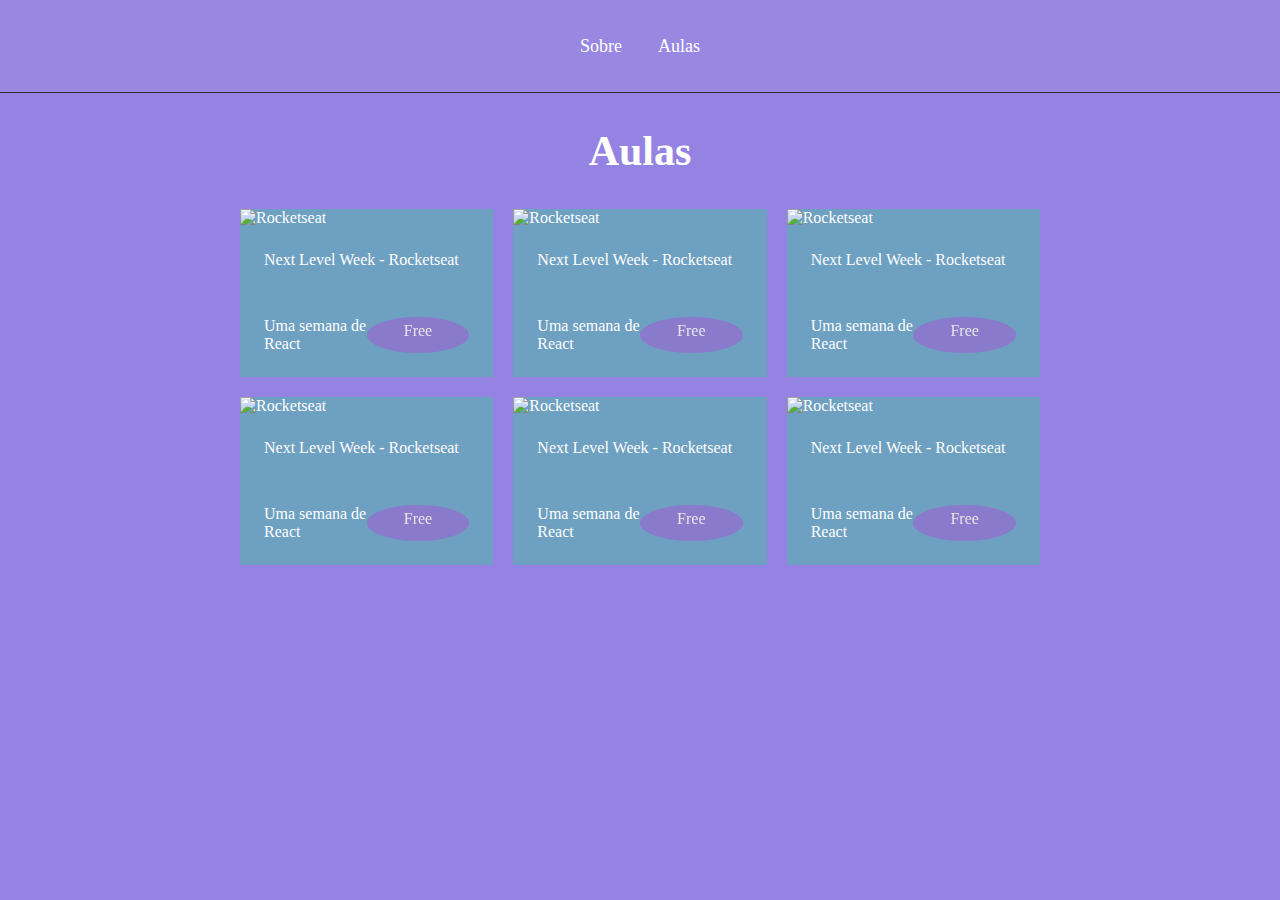
==== classes.html @ 6935b2e0 "more" ====
<!DOCTYPE html>
<html lang="pt-br">

<head>
  <meta charset="UTF-8">
  <meta name="viewport" content="width=device-width, initial-scale=1.0">
  <link rel="shortcut icon" href="alfabetoA.ico" type="image/x-icon">
  <title>Ana Dias</title>
  <link rel="stylesheet" href="estilo.css" />
</head>

<body>
  <header>
    <div class="links">
      <a href="">Sobre</a>
      <a href="">Aulas</a>
    </div>
  </header>
  <div id="wrapper">
    <h1>Aulas</h1>
  </div>
  <section class="cards">
    <div class="card">
      <div class="card_image-container">
        <img src="https://img.youtube.com/vi/5CZmkjFHe4U/0.jpg" alt="Rocketseat">
      </div>
      <div class="card_content">
        <p>Next Level Week - Rocketseat</p>
      </div>
      <div class="card_info">
        <p>Uma semana de React</p>
        <p class="card_price">Free</p>
      </div>
    </div>
    <div class="card">
      <div class="card_image-container">
        <img src="https://img.youtube.com/vi/5CZmkjFHe4U/0.jpg" alt="Rocketseat">
      </div>
      <div class="card_content">
        <p>Next Level Week - Rocketseat</p>
      </div>
      <div class="card_info">
        <p>Uma semana de React</p>
        <p class="card_price">Free</p>
      </div>
    </div>
    <div class="card">
      <div class="card_image-container">
        <img src="https://img.youtube.com/vi/5CZmkjFHe4U/0.jpg" alt="Rocketseat">
      </div>
      <div class="card_content">
        <p>Next Level Week - Rocketseat</p>
      </div>
      <div class="card_info">
        <p>Uma semana de React</p>
        <p class="card_price">Free</p>
      </div>
    </div>
    <div class="card">
      <div class="card_image-container">
        <img src="https://img.youtube.com/vi/5CZmkjFHe4U/0.jpg" alt="Rocketseat">
      </div>
      <div class="card_content">
        <p>Next Level Week - Rocketseat</p>
      </div>
      <div class="card_info">
        <p>Uma semana de React</p>
        <p class="card_price">Free</p>
      </div>
    </div>
    <div class="card">
      <div class="card_image-container">
        <img src="https://img.youtube.com/vi/5CZmkjFHe4U/0.jpg" alt="Rocketseat">
      </div>
      <div class="card_content">
        <p>Next Level Week - Rocketseat</p>
      </div>
      <div class="card_info">
        <p>Uma semana de React</p>
        <p class="card_price">Free</p>
      </div>
    </div>
    <div class="card">
      <div class="card_image-container">
        <img src="https://img.youtube.com/vi/5CZmkjFHe4U/0.jpg" alt="Rocketseat">
      </div>
      <div class="card_content">
        <p>Next Level Week - Rocketseat</p>
      </div>
      <div class="card_info">
        <p>Uma semana de React</p>
        <p class="card_price">Free</p>
      </div>
    </div>

  </section>

</body>

</html>
---- estilo.css ----
*{
  margin:0;
  padding: 0;
  border:0;
}
section{
  display: block;
}

body{
  background: rgb(148, 131, 226);
  color: white;
}
header{
  padding:32px;
  border-bottom: 1px solid #333;
  background: rgb(152, 136, 226);

}

.links {
  text-align: center;
}
.links a{
  color: white;
  font-size: 18px;
  line-height:28px;
  margin: 0 16px;
  text-decoration: none;
}
.links a:hover{
  color:rgb(177, 212, 235);
  transition: color 200ms;

}
#wrapper{
  text-align: center;
  padding: 32px;

}
#wrapper img{
  border-radius: 50%;
  border:5px solid rgb(177, 212, 235);
  margin-bottom: 32px;
  height: 300px;

}
#wrapper h1{
  font-size: 42px;
  line-height: 52px;
  font-weight: bold;
}

#wrapper h2{
  font-size: 24px;
  line-height: 34px;
  font-weight: normal;
  opacity: 0.8;
}
#wrapper p{
  font-size: 24px;
  line-height: 34px;
  font-weight: bold;
}
#wrapper p a{
  font-size: 24px;
  line-height: 34px;
  font-weight: bold;
}

#links-footer a {
  text-decoration: underline;

}
.cards{
  max-width: 800px;
  margin:0 auto;
  display: grid;
  grid-template-columns: 1fr 1fr 1fr;
  gap: 20px;
}
.card{
  background-color:rgb(110, 160, 194);
}
.card_image-container img{
  width: 100%;
}
.card_content,
.card_info {
  padding:24px
}
.card_info{
  display:grid;
  grid-template-columns: 1fr 1fr;
}
.card_price{
  background-color:  rgb(152, 136, 226);
  filter:brightness(90%);
  padding: 5px 20px;
  border-radius: 50%;
  text-align: center;
}
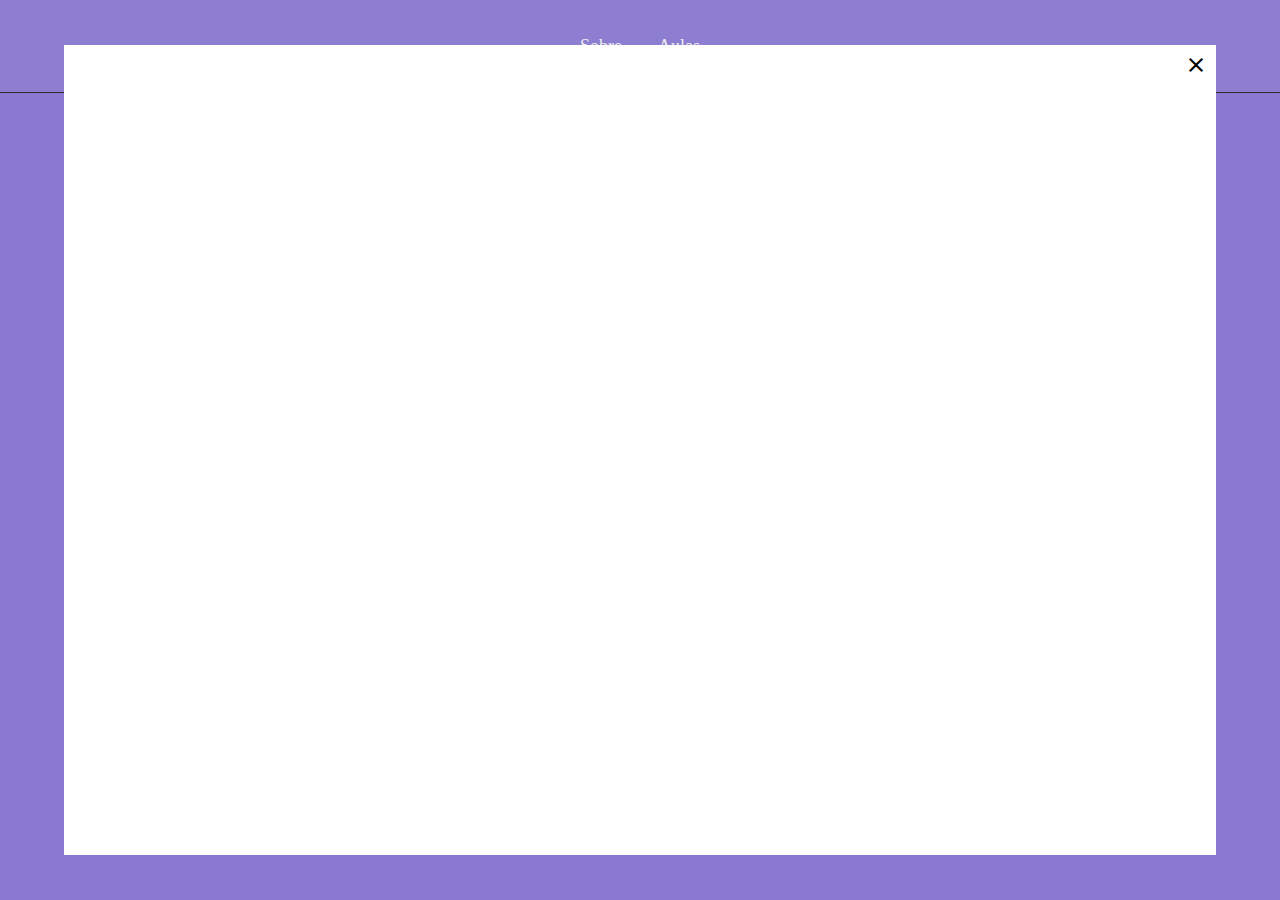
==== commit 1dfe67d9: "more" ====
--- a/classes.html
+++ b/classes.html
@@ -6,14 +6,15 @@
   <meta name="viewport" content="width=device-width, initial-scale=1.0">
   <link rel="shortcut icon" href="alfabetoA.ico" type="image/x-icon">
   <title>Ana Dias</title>
+  <link href="https://fonts.googleapis.com/icon?family=Material+Icons" rel="stylesheet">
   <link rel="stylesheet" href="estilo.css" />
 </head>
 
 <body>
   <header>
     <div class="links">
-      <a href="">Sobre</a>
-      <a href="">Aulas</a>
+      <a href="/index.html">Sobre</a>
+      <a href="classes.html">Aulas</a>
     </div>
   </header>
   <div id="wrapper">
@@ -94,6 +95,16 @@
     </div>
 
   </section>
+  <div class="modal-overlay active">
+    <div class="modal">
+      <a class="close-modal">
+        <i class="material-icons">close</i>
+      </a>
+      <div class="modal-content">
+
+      </div>
+    </div>
+  </div>
 
 </body>
 
--- a/estilo.css
+++ b/estilo.css
@@ -100,3 +100,33 @@
   border-radius: 50%;
   text-align: center;
 }
+
+.modal-overlay{
+  background-color: rgba(0,0,0,0.07);
+  width: 100%;
+  height: 100%;
+  position: fixed;
+  top:0;
+  opacity:0;
+  visibility: hidden;
+}
+
+.modal {
+  background-color: white;
+  width: 90%;
+  height: 90%;
+  margin:5vh auto;
+  position:relative;
+}
+
+.modal .close-modal{
+  color: black;
+  position: absolute;
+  right:8px;
+  top:8px;
+  cursor: pointer;
+}
+.modal-overlay.active{
+  opacity:1;
+  visibility: visible;
+}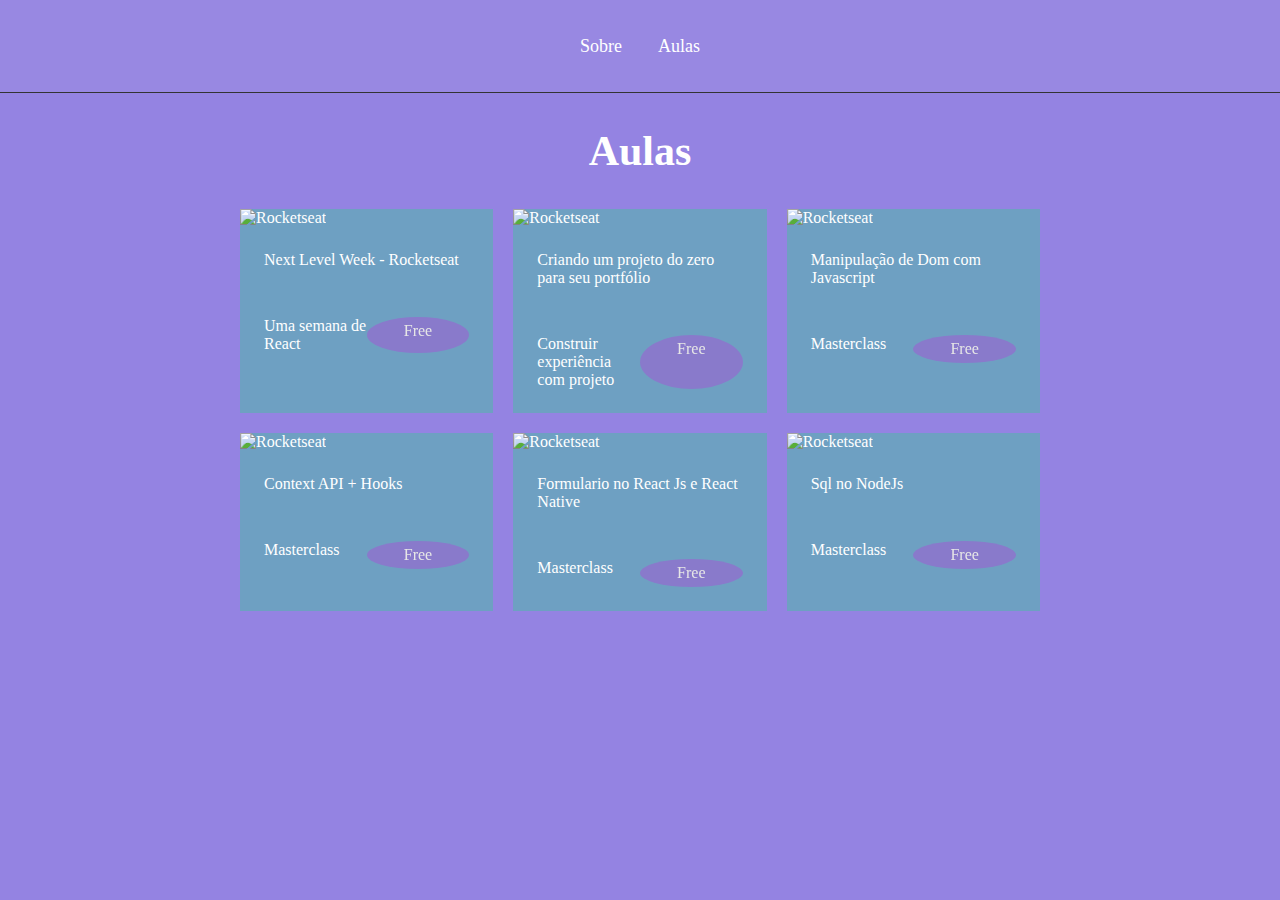
==== commit 4798da90: "more" ====
--- a/classes.html
+++ b/classes.html
@@ -35,77 +35,78 @@
     </div>
     <div class="card">
       <div class="card_image-container">
-        <img src="https://img.youtube.com/vi/5CZmkjFHe4U/0.jpg" alt="Rocketseat">
+        <img src="https://img.youtube.com/vi/EhnXaybirdA/hqdefault.jpg" alt="Rocketseat">
       </div>
       <div class="card_content">
-        <p>Next Level Week - Rocketseat</p>
+        <p> Criando um projeto do zero para seu portfólio</p>
       </div>
       <div class="card_info">
-        <p>Uma semana de React</p>
+        <p> Construir experiência com projeto</p>
         <p class="card_price">Free</p>
       </div>
     </div>
     <div class="card">
       <div class="card_image-container">
-        <img src="https://img.youtube.com/vi/5CZmkjFHe4U/0.jpg" alt="Rocketseat">
+        <img src="https://img.youtube.com/vi/UftSB4DaRU4/hqdefault.jpg" alt="Rocketseat">
       </div>
       <div class="card_content">
-        <p>Next Level Week - Rocketseat</p>
+        <p>Manipulação de Dom com Javascript</p>
       </div>
       <div class="card_info">
-        <p>Uma semana de React</p>
+        <p>Masterclass</p>
         <p class="card_price">Free</p>
       </div>
     </div>
     <div class="card">
       <div class="card_image-container">
-        <img src="https://img.youtube.com/vi/5CZmkjFHe4U/0.jpg" alt="Rocketseat">
+        <img src="https://img.youtube.com/vi/KISMYYXSIX8/0.jpg" alt="Rocketseat">
       </div>
       <div class="card_content">
-        <p>Next Level Week - Rocketseat</p>
+        <p>Context API + Hooks</p>
       </div>
       <div class="card_info">
-        <p>Uma semana de React</p>
+        <p>Masterclass</p>
         <p class="card_price">Free</p>
       </div>
     </div>
     <div class="card">
       <div class="card_image-container">
-        <img src="https://img.youtube.com/vi/5CZmkjFHe4U/0.jpg" alt="Rocketseat">
+        <img src="https://img.youtube.com/vi/P65RJTTqkN4/hqdefault.jpg" alt="Rocketseat">
       </div>
       <div class="card_content">
-        <p>Next Level Week - Rocketseat</p>
+        <p>Formulario no React Js e React Native</p>
       </div>
       <div class="card_info">
-        <p>Uma semana de React</p>
+        <p>Masterclass</p>
         <p class="card_price">Free</p>
       </div>
     </div>
     <div class="card">
       <div class="card_image-container">
-        <img src="https://img.youtube.com/vi/5CZmkjFHe4U/0.jpg" alt="Rocketseat">
+        <img src="https://img.youtube.com/vi/Fbu7z5dXcRs/hqdefault.jpg" alt="Rocketseat">
       </div>
       <div class="card_content">
-        <p>Next Level Week - Rocketseat</p>
+        <p>Sql no NodeJs</p>
       </div>
       <div class="card_info">
-        <p>Uma semana de React</p>
+        <p>Masterclass</p>
         <p class="card_price">Free</p>
       </div>
     </div>
 
   </section>
-  <div class="modal-overlay active">
+  <div class="modal-overlay">
     <div class="modal">
       <a class="close-modal">
         <i class="material-icons">close</i>
       </a>
       <div class="modal-content">
+        <iframe src="https://www.youtube.com/embed/5CZmkjFHe4U" frameborder="0"></iframe>
 
       </div>
     </div>
   </div>
-
+  <script src="scripts.js"></script>
 </body>
 
 </html>--- a/estilo.css
+++ b/estilo.css
@@ -129,4 +129,10 @@
 .modal-overlay.active{
   opacity:1;
   visibility: visible;
+}
+iframe{
+  width: 100%;
+  height: 90%;
+  position: absolute;
+  top:5%;
 }